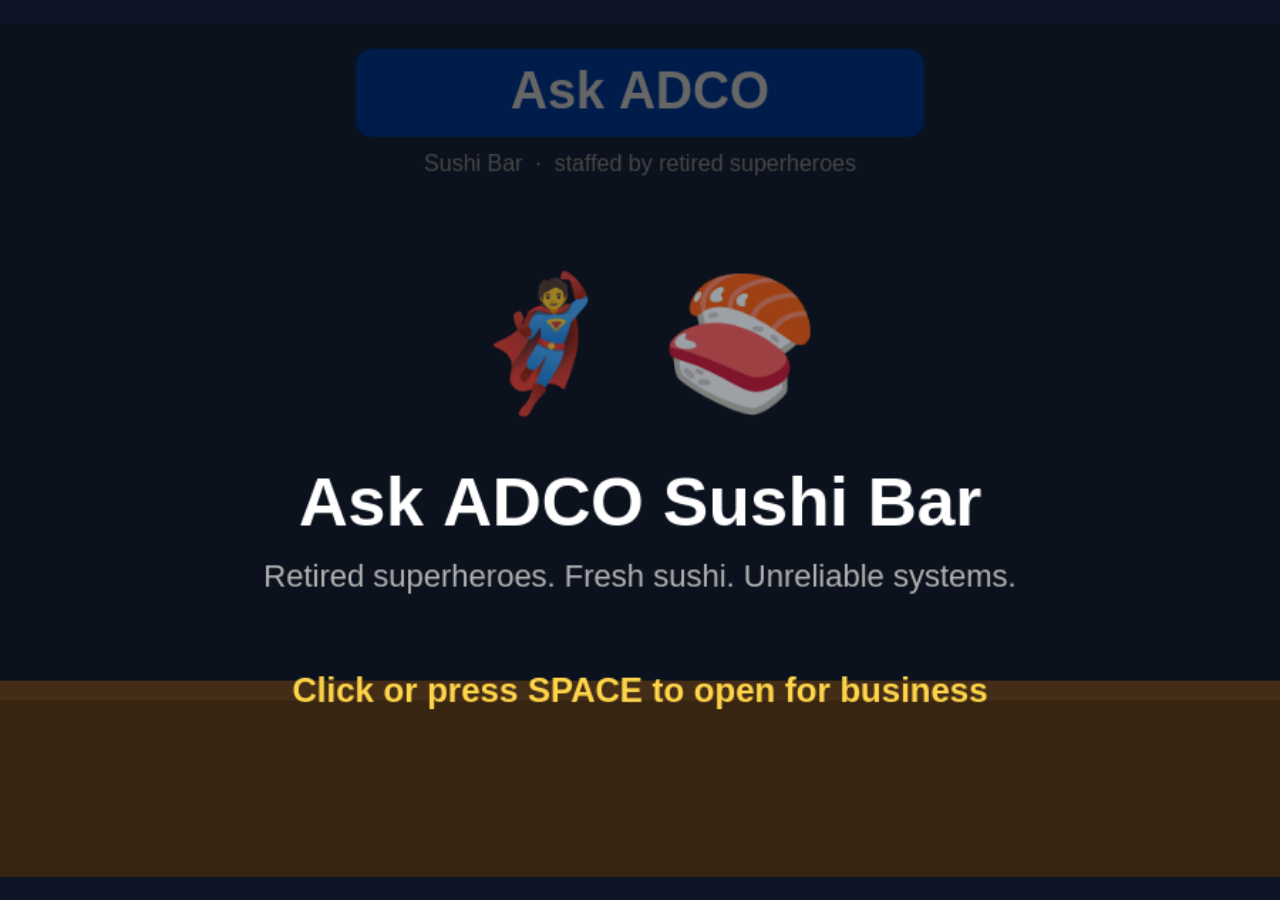
==== index.html @ a976547a "Initital Commit" ====
<!DOCTYPE html>
<html lang="en">
<head>
  <meta charset="utf-8">
  <title>Ask ADCO Sushi Bar</title>
  <link rel="stylesheet" href="css/style.css">
</head>
<body>
  <!-- The game is drawn inside this box. It is always 900 x 600 inside,
       and the page stretches it to fit your screen. -->
  <canvas id="game" width="900" height="600"></canvas>

  <!-- Load order matters: settings first, then the engine, then the rules. -->
  <script src="js/config.js"></script>
  <script src="js/engine.js"></script>
  <script src="js/game.js"></script>
</body>
</html>
---- css/style.css ----
/* ============================================================
   The page AROUND the game. The game itself is drawn in js/game.js.
   ============================================================ */

html, body {
  margin: 0;
  height: 100%;
  background: #0d1526;
}

body {
  display: flex;
  align-items: center;
  justify-content: center;
}

/* Stretch the game to fit the window, keeping its 3:2 shape. */
canvas {
  display: block;
  width: 100%;
  max-width: calc(100vh * 1.5);
  height: auto;
  cursor: pointer;
}
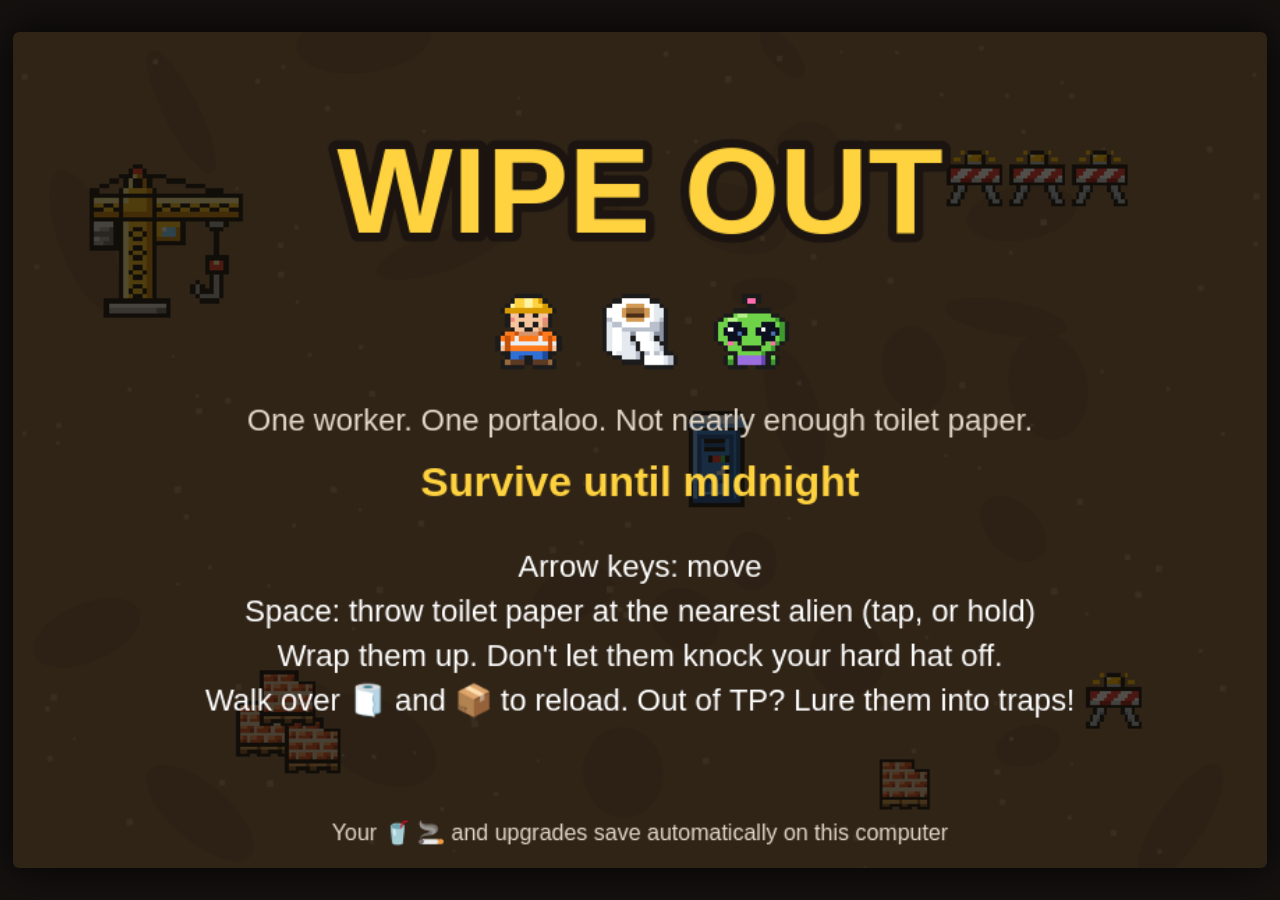
==== commit cdcbc088: "Initial Commit" ====
--- a/index.html
+++ b/index.html
@@ -1,18 +1,72 @@
 <!DOCTYPE html>
+<!--
+  ================================================================
+   WIPE OUT
+  ================================================================
+   Double-click this file to play. No installs, no internet needed.
+
+   This page only holds the game window (called the "canvas") and
+   loads the four script files, in this order:
+     1. js/config.js  - every setting: numbers, words and colours
+     2. js/engine.js  - the machinery: game loop, keyboard, helpers
+     3. js/sprites.js - the pixel-art pictures, typed out as letters
+     4. js/game.js    - the rules of the game
+   The order matters: each file uses things from the files above it.
+  ================================================================
+-->
 <html lang="en">
 <head>
   <meta charset="utf-8">
-  <title>Ask ADCO Sushi Bar</title>
+  <title>Wipe Out</title>
   <link rel="stylesheet" href="css/style.css">
 </head>
 <body>
-  <!-- The game is drawn inside this box. It is always 900 x 600 inside,
-       and the page stretches it to fit your screen. -->
+
+  <!-- The game window. The game always draws at 900 x 600;
+       css/style.css stretches it to fit your screen. -->
   <canvas id="game" width="900" height="600"></canvas>
 
-  <!-- Load order matters: settings first, then the engine, then the rules. -->
+  <!-- SAFETY NET: if anything goes wrong, paint a message on the game
+       window saying how to report it, instead of leaving a blank screen.
+       The colours are typed in here on purpose, so this still works even
+       when the settings file itself is the thing that broke. -->
+  <script>
+    window.addEventListener('error', function (event) {
+      var canvas = document.getElementById('game');
+      if (!canvas) {
+        return;
+      }
+      var c = canvas.getContext('2d');
+      var where = '';
+      if (event.filename) {
+        where = event.filename.split('/').pop() + ', line ' + event.lineno;
+      }
+      c.save();
+      c.setTransform(1, 0, 0, 1, 0, 0);
+      c.globalAlpha = 1;
+      c.fillStyle = 'rgba(110, 0, 0, 0.94)';
+      c.fillRect(90, 170, 720, 260);
+      c.fillStyle = '#ffffff';
+      c.textAlign = 'center';
+      c.textBaseline = 'middle';
+      c.font = 'bold 30px Arial, sans-serif';
+      c.fillText('Oops - something broke.', 450, 220);
+      c.font = '21px Arial, sans-serif';
+      c.fillText('Press F12, click Console, copy the red line,', 450, 272);
+      c.fillText('and paste it to Claude.', 450, 302);
+      c.font = '16px Consolas, monospace';
+      c.fillText(String(event.message || '').slice(0, 85), 450, 354);
+      c.fillText(where, 450, 380);
+      c.restore();
+    });
+  </script>
+
+  <!-- The game's own files, in load order: config, engine, sprites, game. -->
   <script src="js/config.js"></script>
   <script src="js/engine.js"></script>
+  <!-- The pixel-art pictures. If this file has a typo, the game still
+       plays, just with the plain emoji instead. -->
+  <script src="js/sprites.js"></script>
   <script src="js/game.js"></script>
 </body>
 </html>
--- a/css/style.css
+++ b/css/style.css
@@ -1,24 +1,41 @@
-/* ============================================================
-   The page AROUND the game. The game itself is drawn in js/game.js.
-   ============================================================ */
+/* ================================================================
+   WIPE OUT - PAGE STYLE
+   ================================================================
+   This file only styles the web page AROUND the game: the dark
+   background, and how big the game window is on your screen.
+   The game itself is drawn by the files in the js folder.
+   ================================================================ */
 
-html, body {
+/* The whole page: dark, no gaps at the edges, no scroll bars. */
+html,
+body {
   margin: 0;
+  padding: 0;
   height: 100%;
-  background: #0d1526;
+  overflow: hidden;
+  background: #14110f;
 }
 
+/* Put the game window in the middle of the screen. */
 body {
   display: flex;
   align-items: center;
   justify-content: center;
 }
 
-/* Stretch the game to fit the window, keeping its 3:2 shape. */
-canvas {
+/* The game window.
+   The game always draws at 900 x 600 (a 3:2 shape). These lines
+   stretch it as big as the browser window allows while keeping
+   that shape, so nothing gets squashed. */
+#game {
   display: block;
-  width: 100%;
-  max-width: calc(100vh * 1.5);
-  height: auto;
-  cursor: pointer;
+  /* Fallback size for very old browsers that don't understand min(). */
+  width: 900px;
+  height: 600px;
+  /* 98% of the window, whichever of width or height runs out first. */
+  width: min(98vw, 147vh);
+  height: min(65.333vw, 98vh);
+  background: #000000;
+  border-radius: 6px;
+  box-shadow: 0 0 40px rgba(0, 0, 0, 0.8);
 }
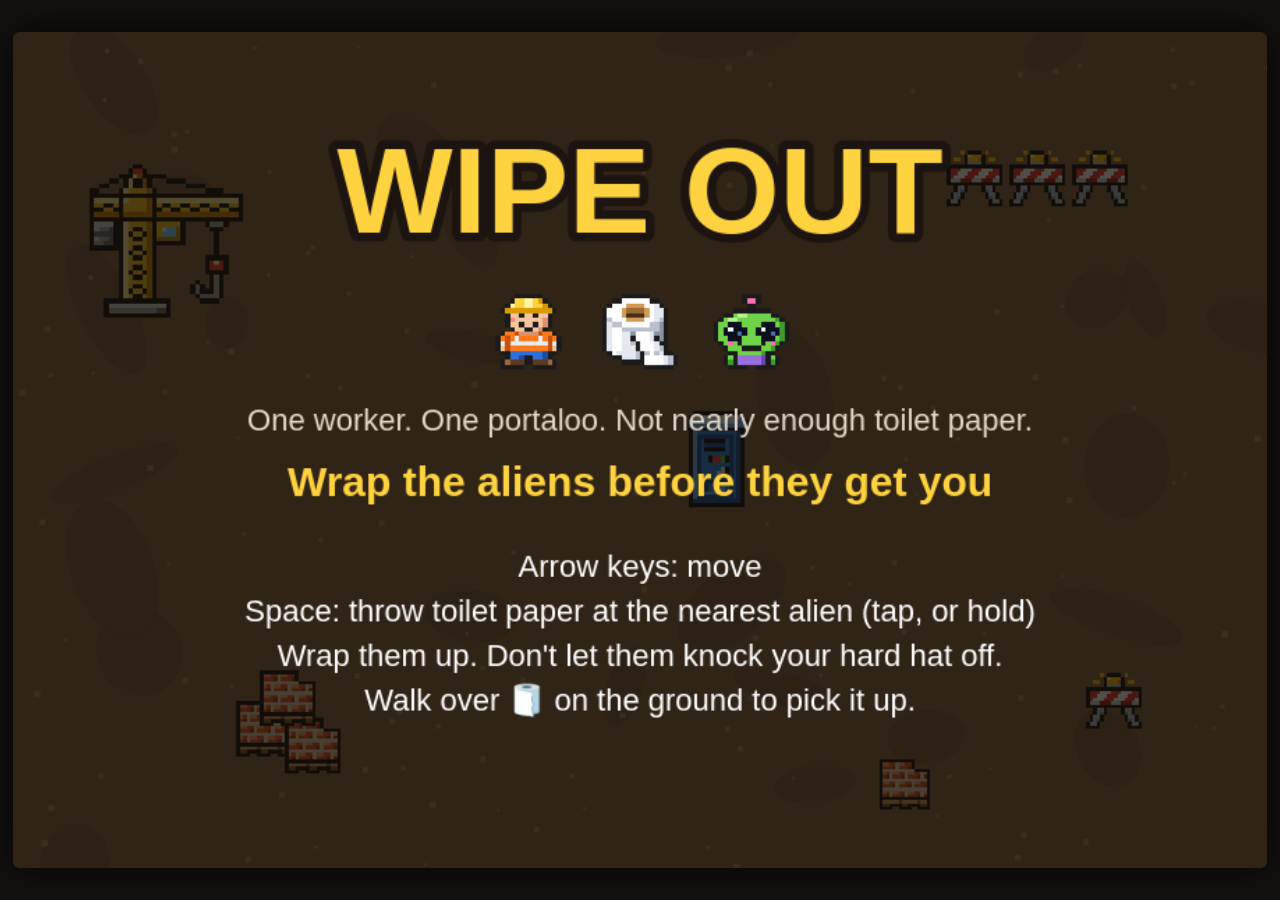
==== commit bcb8ada9: "AHHHH" ====
--- a/index.html
+++ b/index.html
@@ -1,19 +1,5 @@
 <!DOCTYPE html>
-<!--
-  ================================================================
-   WIPE OUT
-  ================================================================
-   Double-click this file to play. No installs, no internet needed.
 
-   This page only holds the game window (called the "canvas") and
-   loads the four script files, in this order:
-     1. js/config.js  - every setting: numbers, words and colours
-     2. js/engine.js  - the machinery: game loop, keyboard, helpers
-     3. js/sprites.js - the pixel-art pictures, typed out as letters
-     4. js/game.js    - the rules of the game
-   The order matters: each file uses things from the files above it.
-  ================================================================
--->
 <html lang="en">
 <head>
   <meta charset="utf-8">
